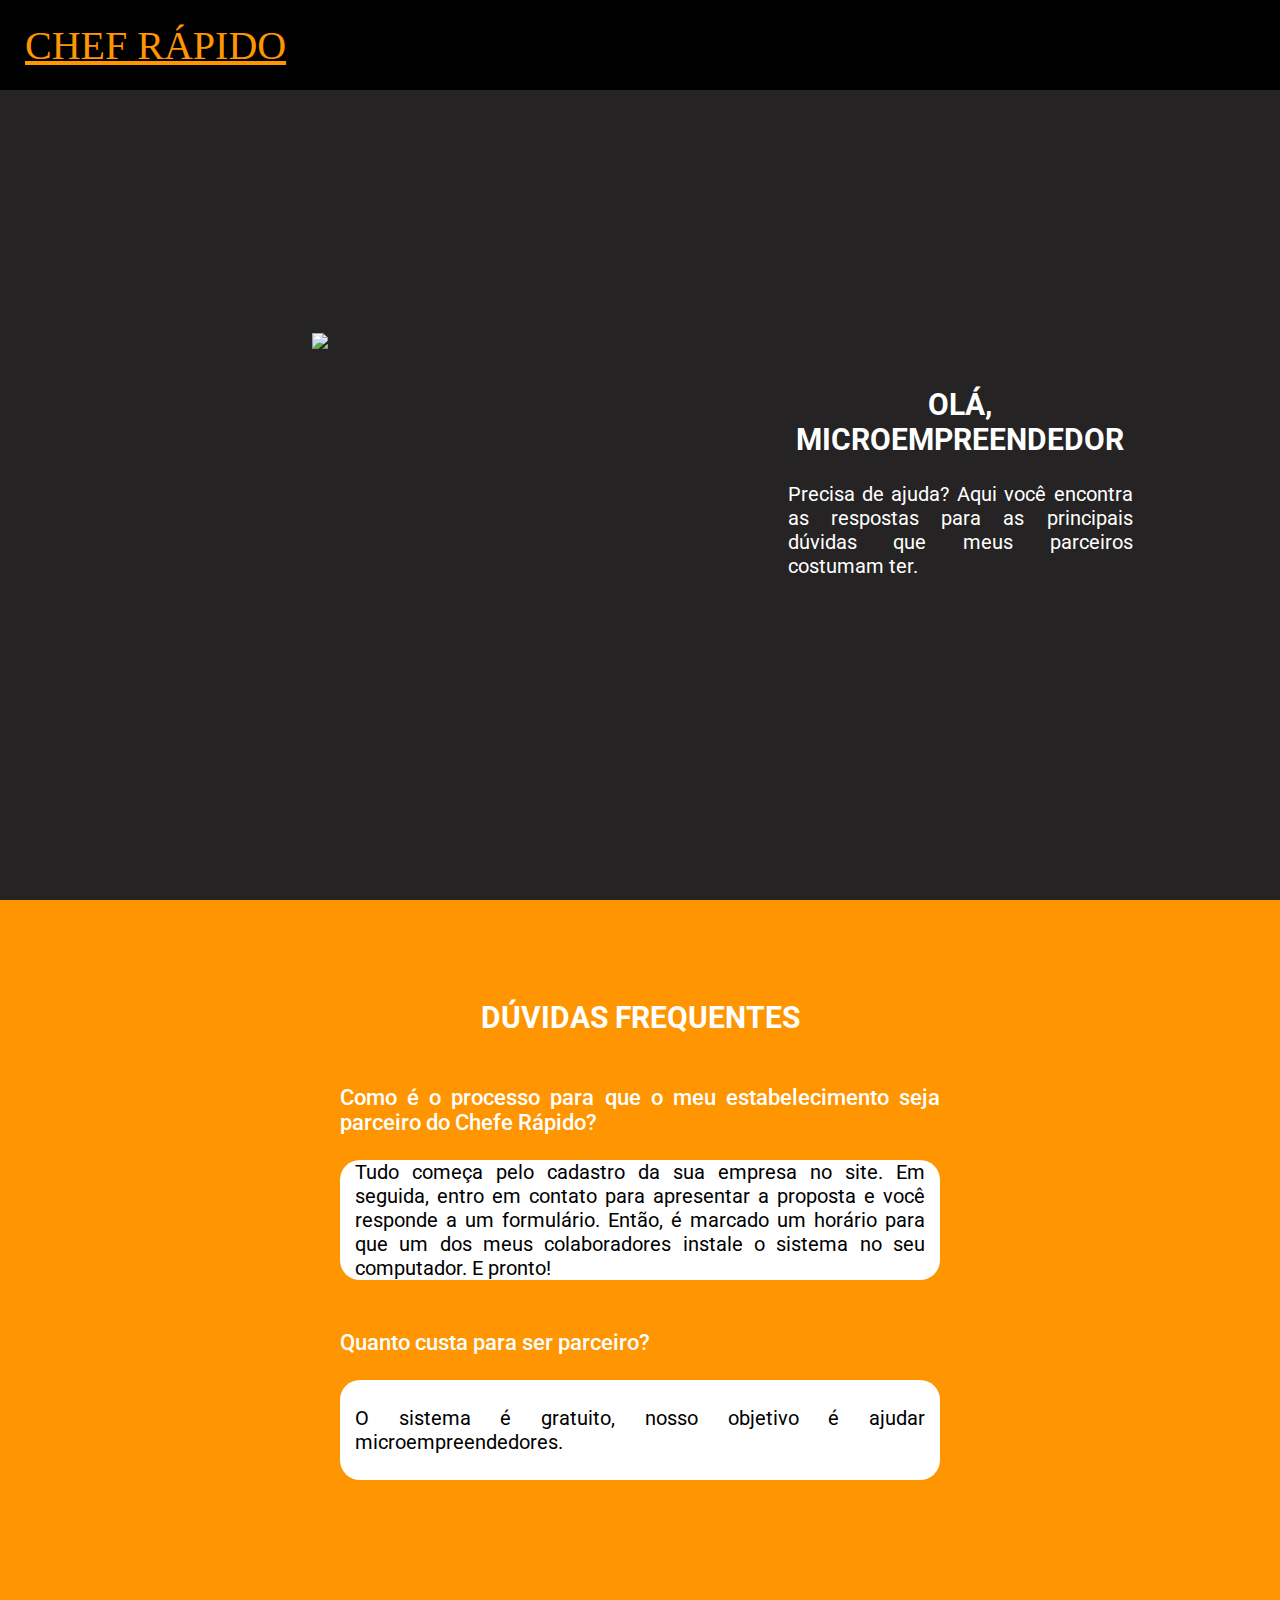
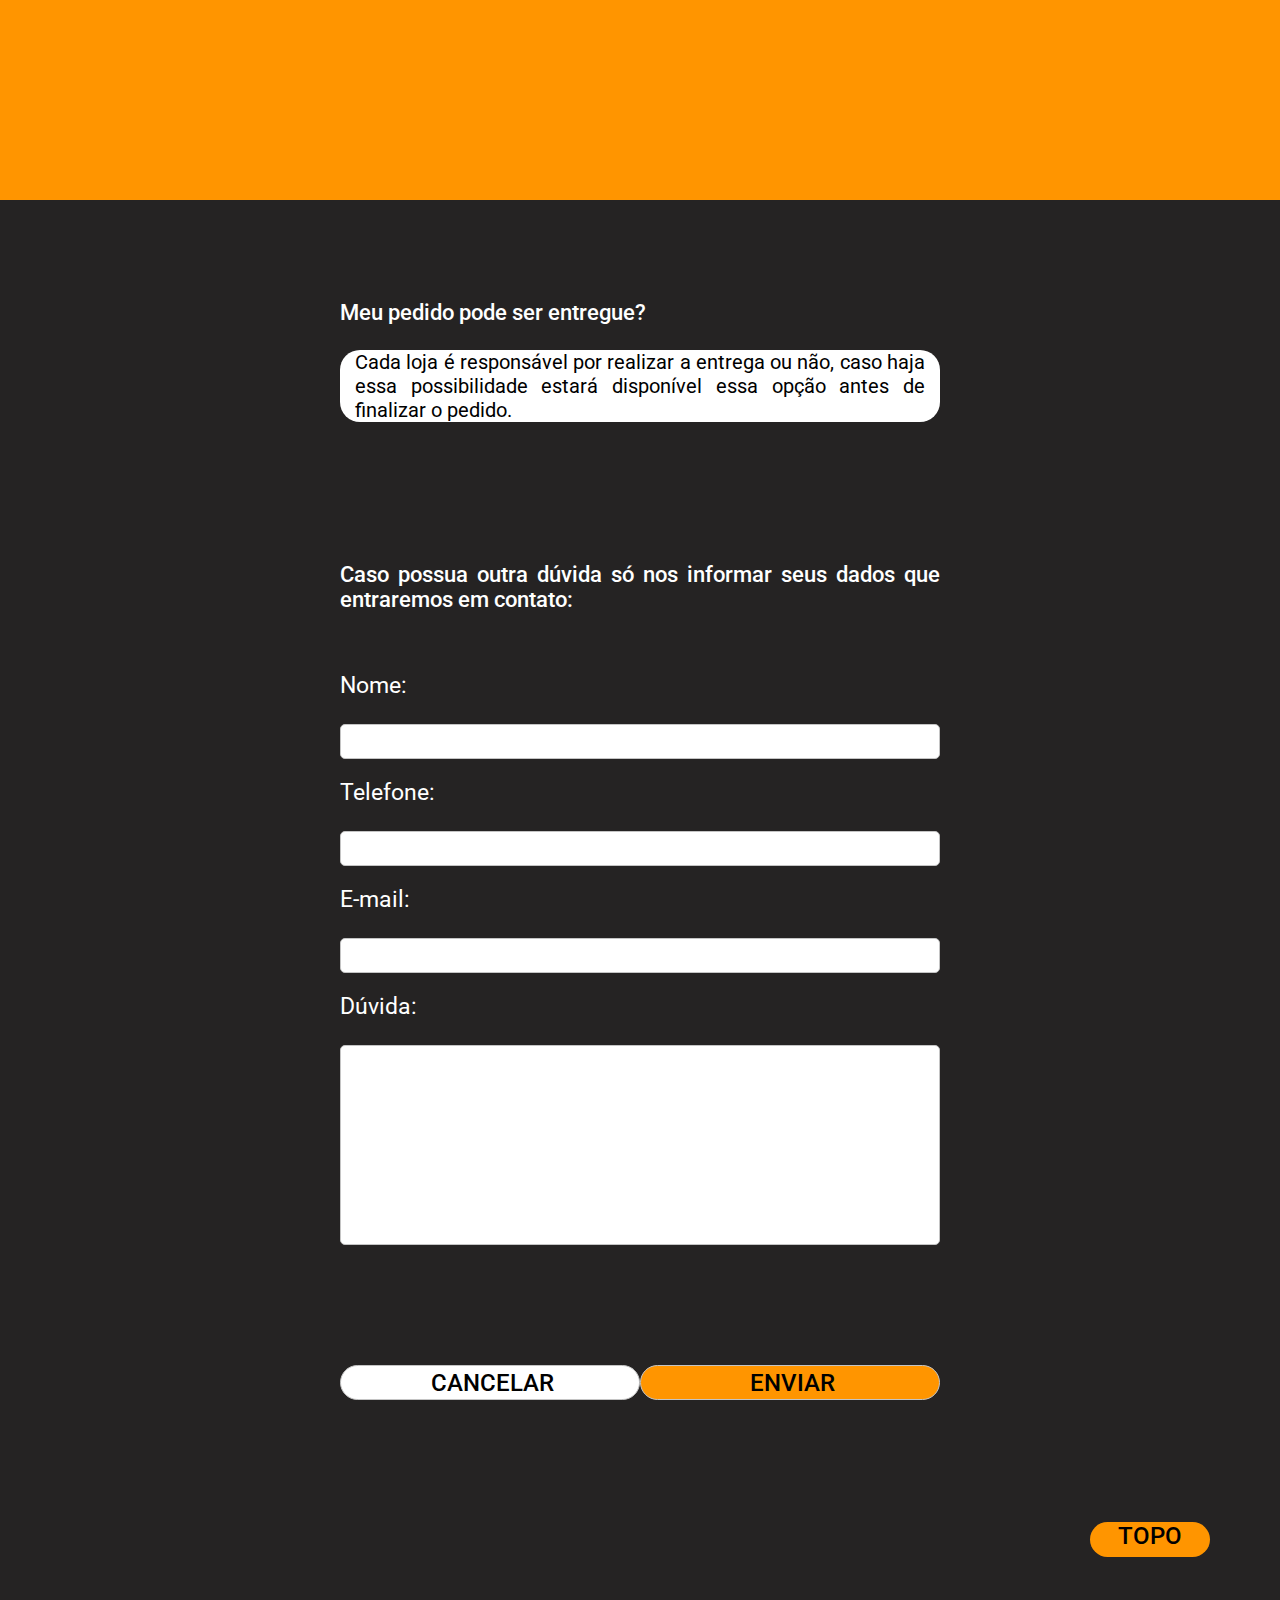
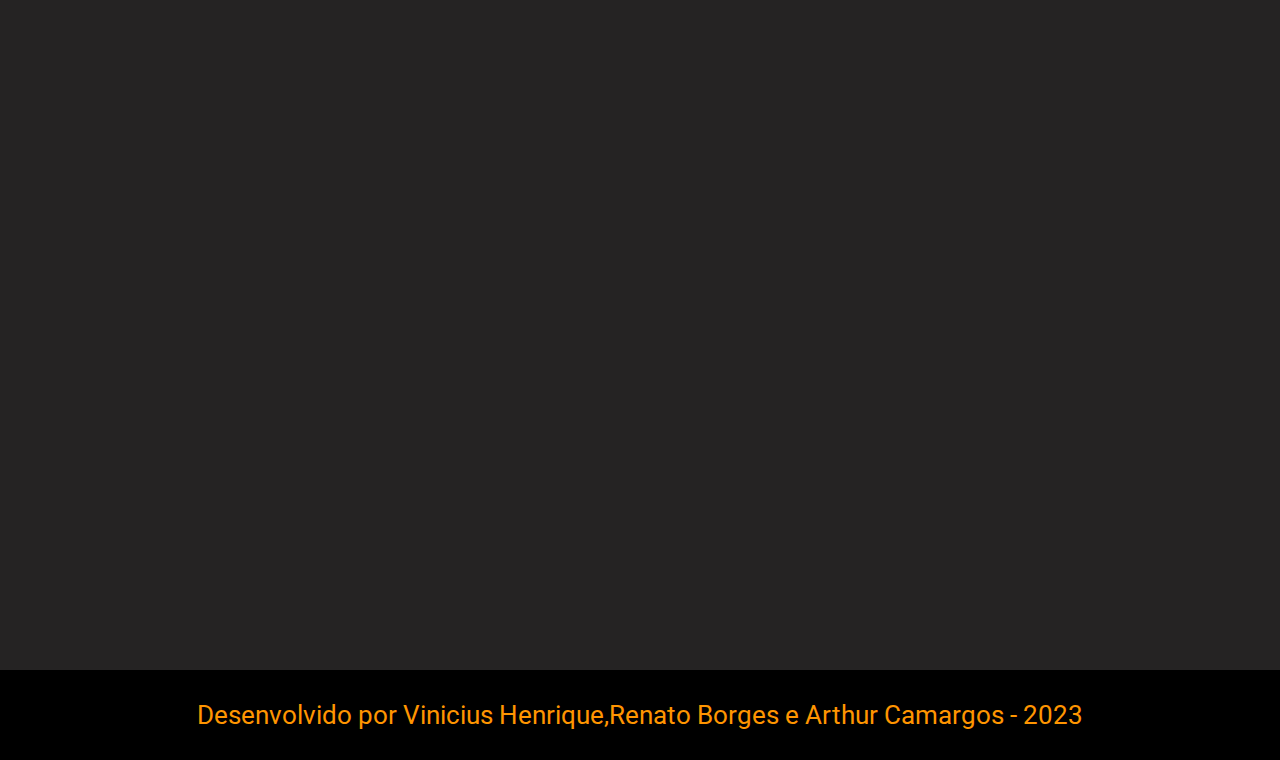
==== duvidas.html @ 5a61fcfd "versão preliminar do projeto integrador" ====
<!DOCTYPE html>
<html>
<head>
	<meta charset="utf-8">
	<meta name="viewport" content="width=device-width, initial-scale=1">
	<title>Duvidas/Contatos</title>
	<link rel="stylesheet" type="text/css" href="duvidas.css">
</head>

<body>
	<section>
<!-- o nav é todo o menu de navegação do site -->
		<nav class="container">
			<div class="elemento">
			<a id="bt-logo" href="#">CHEF RÁPIDO</a>
			</div>
		</nav>	

<!--os 2 headers são a imagem do garcom e a cliente, e outro é o texto -->
		<header id="container-img-inicial">
				<img id="img-garcom" src="img/garcom.png">
		</header>
		<header id="pt2"> 
			<div id="container-txt1">
				<h1 id="titulo-pt2">OLÁ, MICROEMPREENDEDOR</h1>
			</div>
			<div id="container-txt2">
				<p id="txt-pt2">Precisa de ajuda? Aqui você encontra as respostas para as principais dúvidas que meus parceiros costumam ter.</p>
			</div>
		</header>

		<main>
			<div class="container-duvidas">
				<h1 id="DUVIDAS-FREQUENTES">DÚVIDAS FREQUENTES</H1>
				<div id="sub-container-duvidas">
					<p class="txt-duvidas">Como é o processo para que o meu estabelecimento seja parceiro do Chefe Rápido?</p>
					<div id="container-resp-duvida1">
						<p id="txt-resp-duvida1">Tudo começa pelo cadastro da sua empresa no site. Em seguida, entro em contato para apresentar a proposta e você responde a um formulário. Então, é marcado um horário para que um dos meus colaboradores instale o sistema no seu computador. E pronto! </p>
					</div>

					<p class="txt-duvidas">Quanto custa para ser parceiro?</p>
					<div id="container-resp-duvida2">
						<p id="txt-resp-duvida2">O sistema é gratuito, nosso objetivo é ajudar microempreendedores.</p>
					</div>							

				</div>
			</div>
		</main>


		<main id="main-pt2">
			<div class="container-duvidas">
				<div id="sub-container-duvidas2">
					<p class="txt-duvidas">Meu pedido pode ser entregue?</p>
					<div id="container-resp-duvida1">
						<p id="txt-resp-duvida1">Cada loja é responsável por realizar a entrega ou não, caso haja essa possibilidade estará disponível essa opção antes de finalizar o pedido. </p>
					</div>

					<p class="txt-duvida-diferente">Caso possua outra dúvida só nos informar seus dados que entraremos em contato:</p>
				<div id="item3">
						<form name="" method="" action="">

							<label for="NOME">Nome:</label>
							<input id="NOME" type="text" name="NOME" placeholder="" /><br/>


							<label for="TELEFONE">Telefone:</label>
							<input id="TELEFONE" type="tel" name="TELEFONE" placeholder="" /><br/>

							<label for="email">E-mail:</label>
							<input id="email" type="email" name="email" placeholder="" />

							<label for="DUVIDA">Dúvida:</label>
							<input id="DUVIDA" type="email" name="email" placeholder="" />							


							<div id="container-botoes">
							<input id="bt-cancelar" type="bt-cancelar" type="submit" name="bt-cancelar" value="CANCELAR">
							<input id="bt-enviar" type="submit" name="bt-enviar" value="ENVIAR" />
							</div>


      					</form>
      			</div>


     				<div id="botao-topo">
      					<p id="txt-botao-topo">TOPO</p>
      				</div>

		</main>


		<footer>
			<p id="txt-footer">Desenvolvido por Vinicius Henrique,Renato Borges e Arthur Camargos - 2023</p>
		</footer>

	</section>


</body>
</html>
---- duvidas.css ----
@import url('https://fonts.googleapis.com/css2?family=Glass+Antiqua&family=Merriweather:wght@300;700&family=Roboto:wght@400;500&display=swap');

*{
	margin: 0;
	padding: 0;
}

body{
	background-color: pink;
	margin: 0;
	margin: auto;
}

section{
	display: grid;
	grid-template-columns: 1fr 1fr;
	grid-template-rows: 10vh 90vh 100vh 230vh 10vh ;
}

/*inicio barra de navegação */
nav{
	background-color: #000;
	grid-column: 1/3;
	display: flex;
	justify-content: space-between;
	align-items: center;

}


.container{

}


.elemento{
	margin-left: 25px;
	margin-right: 25px;
}


#bt-logo{
	font-family: Glass-antiqua;
	color: #FF9500;
	font-size: 40px;
}


/*final barra de navegação */

header{
	background-color: #252323;
	grid-column: 1/2;
}

#container-img-inicial{
	display: flex;
	justify-content: center;
	align-items: flex-end;

}


#img-garcom{
	height: 70%;

}

/* Inicio pt 2 do header */
#pt2{
	background-color: #252323;
	grid-column: 2/3;
	display: flex;
	justify-content: center;
	align-items: center;
	box-sizing: border-box;
	flex-direction: column;
}

#container-txt1{
	width: 345px;
	height: 120px;
	display: flex;
	flex-direction: row;
	justify-content: center;
	align-items: center;
	box-sizing: border-box;

}

#titulo-pt2{
	text-align: center;
	font-family: roboto;
	font-size: 30px;
	color: #FFFFFF;
	box-sizing: border-box;
}

#container-txt2{
	margin-bottom: 50px;
	width: 345px;
}

#txt-pt2{
	font-family: roboto;
	color: #FFF;
	font-weight: 400;
	text-align: justify;
	font-size: 20px;
}

/* Final pt 2 do header */

/*Inicio do primeiro main */

main{
	background-color: #FF9500;
	grid-column: 1/3;
	display: flex;
	align-items: center;
	box-sizing: border-box;
	flex-direction: column;
}


.container-duvidas{
/*	background-color: pink;	 */
	width: 700px;
	margin-top: 100px;
	display: flex;
	flex-direction: column;
	align-items: center;
	
}
#DUVIDAS-FREQUENTES{
	text-align: center;
	font-family: roboto;
	font-size: 30px;
	color: #FFFFFF;
	box-sizing: border-box;	
}

#sub-container-duvidas{
/*	background-color: green;*/
	margin-top: 50px;
	width: 600px;
	display: flex;
	flex-direction: column;
	justify-content: center;

}

.txt-duvidas{
	text-align: justify;	
	font-family: roboto;	
	font-size: 22px;
	color: #FFF;
	font-weight: 500;
}

#container-resp-duvida1{
	margin-top: 25px;
	background-color: #FFF;
	border-radius: 20px;
	margin-bottom: 50px;
}

#txt-resp-duvida1{
	font-family: roboto;
	font-size: 20px;
	text-align: justify;	
	margin-left: 15px;
	margin-right: 15px;
}

#container-resp-duvida2{
	margin-top: 25px;
	background-color: #FFF;
	border-radius: 20px;
	margin-bottom: 50px;
	height: 100px;
	display: flex;
	flex-direction: column;
	justify-content: center;

}

#txt-resp-duvida2{
	font-family: roboto;
	font-size: 20px;
	text-align: justify;	
	margin-left: 15px;
	margin-right: 15px;
}

/*Final do primeiro main */


#main-pt2{
	background-color: #252323;
	grid-column: 1/3;
	display: flex;
	align-items: center;
	box-sizing: border-box;
	flex-direction: column;
}

#sub-container-duvidas2{
	width: 600px;
	display: flex;
	flex-direction: column;
	justify-content: center;	
}


.txt-duvida-diferente{
	margin-top: 90px;
	margin-bottom:50px;
	text-align: justify;	
	font-family: roboto;	
	font-size: 22px;
	color: #FFF;
	font-weight: 500;

}


#cadastre-se{
	background-color:#252323;
	grid-column: 1/3;
}

.container-4{
	padding: 15px;
	width: 200%;
	height: 1750%;
	display: flex;
	flex-direction: column;
	align-items: center;
	gap: 15px;
	box-sizing: border-box;
}

#item1{
	margin-top: 150px;
	color: white;
	width: 60%;
	height: 50px;
}

#item2{
	color: white;
	max-width:50%;
	height: 130px;
}


#item3{
	margin-top: 10px;
	color: white;
	width: 60%;
	height: 400px;
}

H1{
	text-align: center;
	font-family: merriweather;
	font-size: 50px;
}



form{
	width: 400px;
	margin: 0 auto;
}

label{
	font-size: 23PX;
	font-family: roboto;
}




input{
	width: 150%;
	height: 35px;
	margin-bottom: 20px;
	margin-top: 25px;
	padding-left: 5px;
	border: 1px solid #C4C4C4;
	border-radius: 5px 5px 5px 5px;
	font-family: Inter, sans-serif ;
	font-size: 0.8rem;	
	box-sizing: border-box;
	font-family: roboto;
	font-size: 20px;
}

#aviso-form{
	font-size: 1.0em;
	color: #FF9500; 
}


#container-botoes{
	width: 600px;	
	height: 40px;
	display: flex;
	justify-content: space-between;

}

#bt-cancelar{
	background-color: #FFF;
	margin-top: 100px;
	width: 60%;
	font-family: roboto;
	font-size: 1.5em;
	font-weight: 500;
	border-radius: 35PX;
	text-align: center;
}



#bt-enviar{
	background-color: #FF9500;
	margin-top: 100px;
	width: 60%;
	font-family: roboto;
	font-size: 1.5em;
	font-weight: 500;
	border-radius: 35PX;
	text-align: center;
} 


#DUVIDA{
	height: 200PX;
}


#botao-topo{
	width: 20%;	
	height: 35px;
	background-color: #FF9500;
	color: #000;
	position: relative;
	top: 450px;
	left: 750px;
	text-align: center;
	float: right;
	border-radius: 35PX;
	font-family: roboto;


}


#txt-botao-topo{
	display: flex;
	justify-content: center;
	align-items: center;
	font-family: roboto;
	font-weight: 500;
	font-size: 1.5em;	

}




/*INICIO PROPRIEDADES DO FOOTER */
footer{
	background-color: #000;
	grid-column: 1/3;
	display: flex;
	justify-content: center;
	align-items: center;
}

#txt-footer{
	font-family: roboto;
	font-weight: 400;
	font-size: 1.6em;
	color:#FF9500;
}

/*FINAL PROPRIEDADES DO FOOTER */
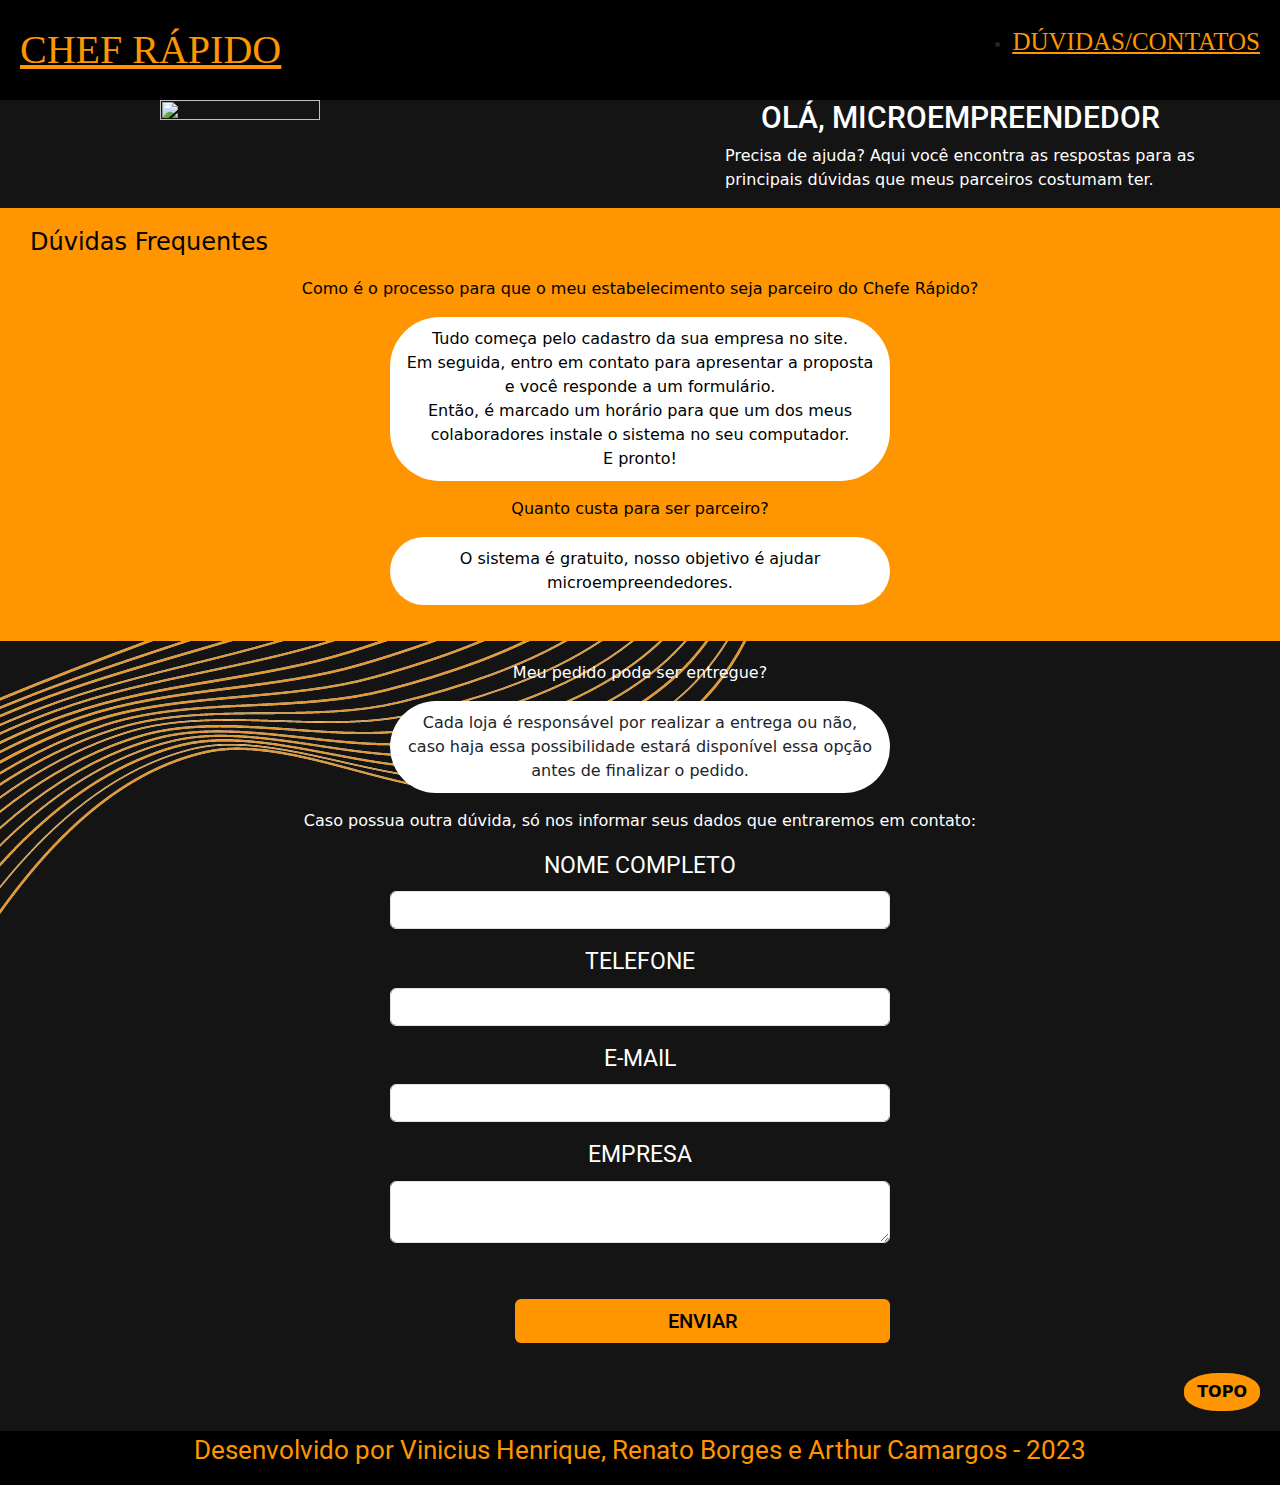
==== commit 295b8cf0: "versao 12" ====
--- a/duvidas.html
+++ b/duvidas.html
@@ -4,105 +4,100 @@
 	<meta charset="utf-8">
 	<meta name="viewport" content="width=device-width, initial-scale=1">
 	<title>Duvidas/Contatos</title>
-	<link rel="stylesheet" type="text/css" href="duvidas.css">
+	<link rel="stylesheet" type="text/css"
+	href="https://cdn.jsdelivr.net/npm/bootstrap@5.3.0/dist/css/bootstrap.min.css">
+	<link rel="stylesheet" type="text/css" href="css/duvidas.css">
+	<link rel="stylesheet" type="text/css" href="css/button_scrolltotop.css">
+	<link rel="stylesheet" href="https://cdnjs.cloudflare.com/ajax/libs/font-awesome/4.7.0/css/font-awesome.min.css">
 </head>
 
 <body>
-	<section>
-<!-- o nav é todo o menu de navegação do site -->
-		<nav class="container">
-			<div class="elemento">
-			<a id="bt-logo" href="#">CHEF RÁPIDO</a>
-			</div>
-		</nav>	
-
-<!--os 2 headers são a imagem do garcom e a cliente, e outro é o texto -->
-		<header id="container-img-inicial">
-				<img id="img-garcom" src="img/garcom.png">
-		</header>
-		<header id="pt2"> 
-			<div id="container-txt1">
-				<h1 id="titulo-pt2">OLÁ, MICROEMPREENDEDOR</h1>
-			</div>
-			<div id="container-txt2">
-				<p id="txt-pt2">Precisa de ajuda? Aqui você encontra as respostas para as principais dúvidas que meus parceiros costumam ter.</p>
-			</div>
-		</header>
-
-		<main>
-			<div class="container-duvidas">
-				<h1 id="DUVIDAS-FREQUENTES">DÚVIDAS FREQUENTES</H1>
-				<div id="sub-container-duvidas">
-					<p class="txt-duvidas">Como é o processo para que o meu estabelecimento seja parceiro do Chefe Rápido?</p>
-					<div id="container-resp-duvida1">
-						<p id="txt-resp-duvida1">Tudo começa pelo cadastro da sua empresa no site. Em seguida, entro em contato para apresentar a proposta e você responde a um formulário. Então, é marcado um horário para que um dos meus colaboradores instale o sistema no seu computador. E pronto! </p>
-					</div>
-
-					<p class="txt-duvidas">Quanto custa para ser parceiro?</p>
-					<div id="container-resp-duvida2">
-						<p id="txt-resp-duvida2">O sistema é gratuito, nosso objetivo é ajudar microempreendedores.</p>
-					</div>							
-
+	<nav class="navbar navbar-expand-lg navbar-black bg-black" >
+		<a class="bt-logo" href="index.html"><u>CHEF RÁPIDO</u></a>
+		<button class="navbar-toggler" type="button" data-bs-toggle="collapse" data-bs-target="#navbarNav" aria-controls="navbarNav" aria-expanded="false" aria-label="Toggle navigation">
+			<span class="navbar-toggler-icon"></span>
+		</button>
+		<div class="collapse navbar-collapse" id="navbarNav">
+			<ul class="ms-auto">
+				<li class="nav-item">
+					<a class="bt-duvidas" href="duvidas.html" style="font-family: Glass-antiqua;"><u>DÚVIDAS/CONTATOS</u></a>
+				</li>
+			</ul>
+		</div>
+	</nav>	
+	<main>
+		<div class="microempreendedor">
+			<div class="column">
+				<div class="col1">
+					<img id="img-garcom" src="img/garcom.png" style="width: 50%;">
 				</div>
 			</div>
-		</main>
-
-
-		<main id="main-pt2">
-			<div class="container-duvidas">
-				<div id="sub-container-duvidas2">
-					<p class="txt-duvidas">Meu pedido pode ser entregue?</p>
-					<div id="container-resp-duvida1">
-						<p id="txt-resp-duvida1">Cada loja é responsável por realizar a entrega ou não, caso haja essa possibilidade estará disponível essa opção antes de finalizar o pedido. </p>
+			<div class="column">
+				<div class="col2">
+					<div>
+						<h1 id="titulo-pt2">OLÁ, MICROEMPREENDEDOR</h1>
+						<p class="text-white">Precisa de ajuda? Aqui você encontra as respostas para as <br>principais dúvidas que meus parceiros costumam ter.</p>
 					</div>
-
-					<p class="txt-duvida-diferente">Caso possua outra dúvida só nos informar seus dados que entraremos em contato:</p>
-				<div id="item3">
-						<form name="" method="" action="">
-
-							<label for="NOME">Nome:</label>
-							<input id="NOME" type="text" name="NOME" placeholder="" /><br/>
-
-
-							<label for="TELEFONE">Telefone:</label>
-							<input id="TELEFONE" type="tel" name="TELEFONE" placeholder="" /><br/>
-
-							<label for="email">E-mail:</label>
-							<input id="email" type="email" name="email" placeholder="" />
-
-							<label for="DUVIDA">Dúvida:</label>
-							<input id="DUVIDA" type="email" name="email" placeholder="" />							
-
-
-							<div id="container-botoes">
-							<input id="bt-cancelar" type="bt-cancelar" type="submit" name="bt-cancelar" value="CANCELAR">
-							<input id="bt-enviar" type="submit" name="bt-enviar" value="ENVIAR" />
-							</div>
-
-
-      					</form>
-      			</div>
-
-
-     				<div id="botao-topo">
-      					<p id="txt-botao-topo">TOPO</p>
-      				</div>
-
-		</main>
-
-
-		<footer>
-			<p id="txt-footer">Desenvolvido por Vinicius Henrique,Renato Borges e Arthur Camargos - 2023</p>
+				</div>
+			</div>
+		</div>		
+		<div class="duvidas">
+			<h2>Dúvidas Frequentes</h2>
+			<div>
+				<div>
+					<p>Como é o processo para que o meu estabelecimento seja parceiro do Chefe Rápido?</p>
+					<p class="texto2">Tudo começa pelo cadastro da sua empresa no site. <br>Em seguida, entro em contato para apresentar a proposta e você responde a um formulário. <br>Então, é marcado um horário para que um dos meus colaboradores instale o sistema no seu computador. <br>E pronto!</p>
+				</div>
+				<div>
+					<p>Quanto custa para ser parceiro?</p>
+					<p class="texto2">O sistema é gratuito, nosso objetivo é ajudar microempreendedores.</p>
+				</div>
+			</div>
+		</div>
+		<div class="duvidas2">
+			<div>
+				<p><font color="white">Meu pedido pode ser entregue?</font></p>
+				<p class="texto2">Cada loja é responsável por realizar a entrega ou não, <br>caso haja essa possibilidade estará disponível essa opção antes de finalizar o pedido.</p>
+			</div>
+			<div class="text-white">
+				<div>
+					<div>
+						<p>Caso possua outra dúvida, só nos informar seus dados que entraremos em contato:</p>
+					</div>
+				</div>
+				<div>
+					<div class="d-flex align-items-center justify-content-center formcad">
+						<form name="" method="" action="Entrar-Em-Contato.html">
+								<div class="mb-3">
+									<label for="nome" class="form-label">NOME COMPLETO</label>
+									<input id="nome" type="text" name="nome" class="form-control" placeholder="">
+								</div>
+								<div class="mb-3">
+									<label for="TELEFONE" class="form-label">TELEFONE</label>
+									<input id="TELEFONE" type="tel" name="TELEFONE" class="form-control" placeholder="" pattern="^\(?\d{2}\)\d{5}[-\s]\d{4}.*?$">
+								</div>
+								<div class="mb-3">
+									<label for="email" class="form-label">E-MAIL</label>
+									<input id="email" type="email" name="email" class="form-control" placeholder="">
+								</div>
+								<div class="mb-3">
+									<label for="EMPRESA" class="form-label">EMPRESA</label>
+									<textarea id="EMPRESA" name="EMPRESA" class="form-control" placeholder=""></textarea>
+								</div>
+								<button type="submit" style="background-color: #FF9500; margin-top: 40px; margin-left: 50px; font-family: roboto; font-weight: 500; font-size: 20PX; margin-left: 125px; " class="btn btn-default text-black w-75">ENVIAR</button>
+							</form>
+							
+					</div>
+					<div class="d-flex justify-content-end">
+						<a href="#" style="text-decoration: none;"><button class="btn btn-topo" href="#"><b>TOPO</b></button></a>
+					</div>
+				</div>
+		</div>
+		</div>
+		<footer id="footer">
+			<p> Desenvolvido por Vinicius Henrique, Renato Borges e Arthur Camargos - 2023</p>
 		</footer>
-
-	</section>
-
-
+	</main>
 </body>
-</html>
-
-
-
-
-
-
+<script src="https://cdn.jsdelivr.net/npm/bootstrap@5.3.0/dist/js/bootstrap.bundle.min.js"></script>
+</html>--- a/css/duvidas.css
+++ b/css/duvidas.css
@@ -0,0 +1,226 @@
+@import url('https://fonts.googleapis.com/css2?family=Glass+Antiqua&family=Merriweather:wght@300;700&family=Roboto:wght@400;500&display=swap');
+
+*{
+	margin: 0;
+	padding: 0;
+}
+
+body{
+	background-color: black;
+	margin: 0;
+}
+
+section{
+	display: grid;
+	grid-template-columns: 1fr 1fr;
+	grid-template-rows: 10vh 90vh 100vh 170vh 10vh ;
+}
+
+/*inicio barra de navegação */
+nav{
+	padding: 20px !important;
+  }
+
+.bt-duvidas{
+	font-size: roboto;
+	font-size: 25px;
+	color: #FF9500;
+  }
+
+.bt-logo{
+	font-family: Glass-antiqua;
+	color: #FF9500;
+	font-size: 40px;
+  }
+
+  .microempreendedor{
+	background-color: #141414;
+}
+
+
+.elemento{
+	margin-left: 25px;
+	margin-right: 25px;
+}
+
+
+#bt-logo{
+	font-family: Glass-antiqua;
+	color: #FF9500;
+	font-size: 40px;
+}
+
+#bt-duvidas{
+	font-size: roboto;
+	font-size: 25px;
+	color: #FF9500;
+}
+
+/*final barra de navegação */
+
+header{
+	background-color: grey;
+	grid-column: 1/2;
+	margin-top: 50px;
+}
+
+#container-img-inicial{
+	display: flex;
+	justify-content: center;
+	align-items: flex-end;
+	margin-top: 50px;
+}
+
+
+#img-garcom{
+	height: 70%;
+
+}
+
+#pt2{
+	background-color: #141414;
+	grid-column: 2/3;
+	display: flex;
+	justify-content: center;
+	align-items: center;
+		box-sizing: border-box;
+}
+
+#container-txt1{
+	width: 300px;
+	height: 100px;
+	display: flex;
+	flex-direction: row;
+	justify-content: center;
+	align-items: center;
+	margin-bottom: 160px;
+		box-sizing: border-box;
+
+}
+
+#titulo-pt2{
+	text-align: center;
+	font-family: roboto;
+	font-size: 30px;
+	color: #FFFFFF;
+		box-sizing: border-box;
+}
+
+.duvidas{
+	background-color: #FF9500;
+	padding: 20px;
+	text-align: center;
+}
+
+.duvidas2{
+	background-color: #141414;
+	padding: 20px;
+	text-align: center;
+	background-image: url("../img/traco3.png");
+}
+
+#nome{
+	width: 500px;
+}
+
+label{
+	font-size: 23PX;
+	font-family: roboto;
+}
+
+input{
+	font-family: roboto;
+}
+
+
+.duvidas h2 {
+	color: #000;
+	font-size: 24px;
+	margin-bottom: 20px;
+	margin-left: 10px;
+	text-align: left;
+}
+
+.duvidas .col-md-6 {
+	margin-bottom: 20px;
+}
+
+.duvidas .card-rest {
+	width: 100%;
+	max-width: 300px;
+	margin: 0 auto;
+}
+
+.duvidas p {
+	color: #000;
+	font-size: 16px;
+}
+
+footer{
+	background-color: #000;
+	grid-column: 1/3;
+	display: flex;
+	justify-content: center;
+	align-items: center;
+}
+
+#footer{
+	font-family: roboto;
+	font-weight: 400;
+	font-size: 1.6em;
+	color:#FF9500;
+
+}
+
+.texto2 {
+	background-color: white;
+	border-radius: 50px;
+	padding: 10px;
+	display: inline-block;
+	max-width: 500px;
+}
+
+.microempreendedor {
+	display: flex;
+  }
+  
+  .column {
+	flex: 1;
+	min-width: 0;
+  }
+  
+  .col1 {
+	display: flex;
+	justify-content: center;
+	align-items: center;
+  }
+  
+  .col2 {
+	display: flex;
+	justify-content: center;
+	align-items: center;
+	height: 100%;
+
+}
+  
+  @media screen and (max-width: 768px) {
+	.column {
+	  flex-basis: 100%;
+	  padding: 10px;
+	}
+  }
+  
+.btn-topo {
+	background-color: #FF9500;
+	color: #000;
+    z-index: 9999;
+	border-radius:45%;
+	margin-top: 30px;
+}
+
+	.btn-topo:hover {
+		color: white !important;
+	}
+
+
+
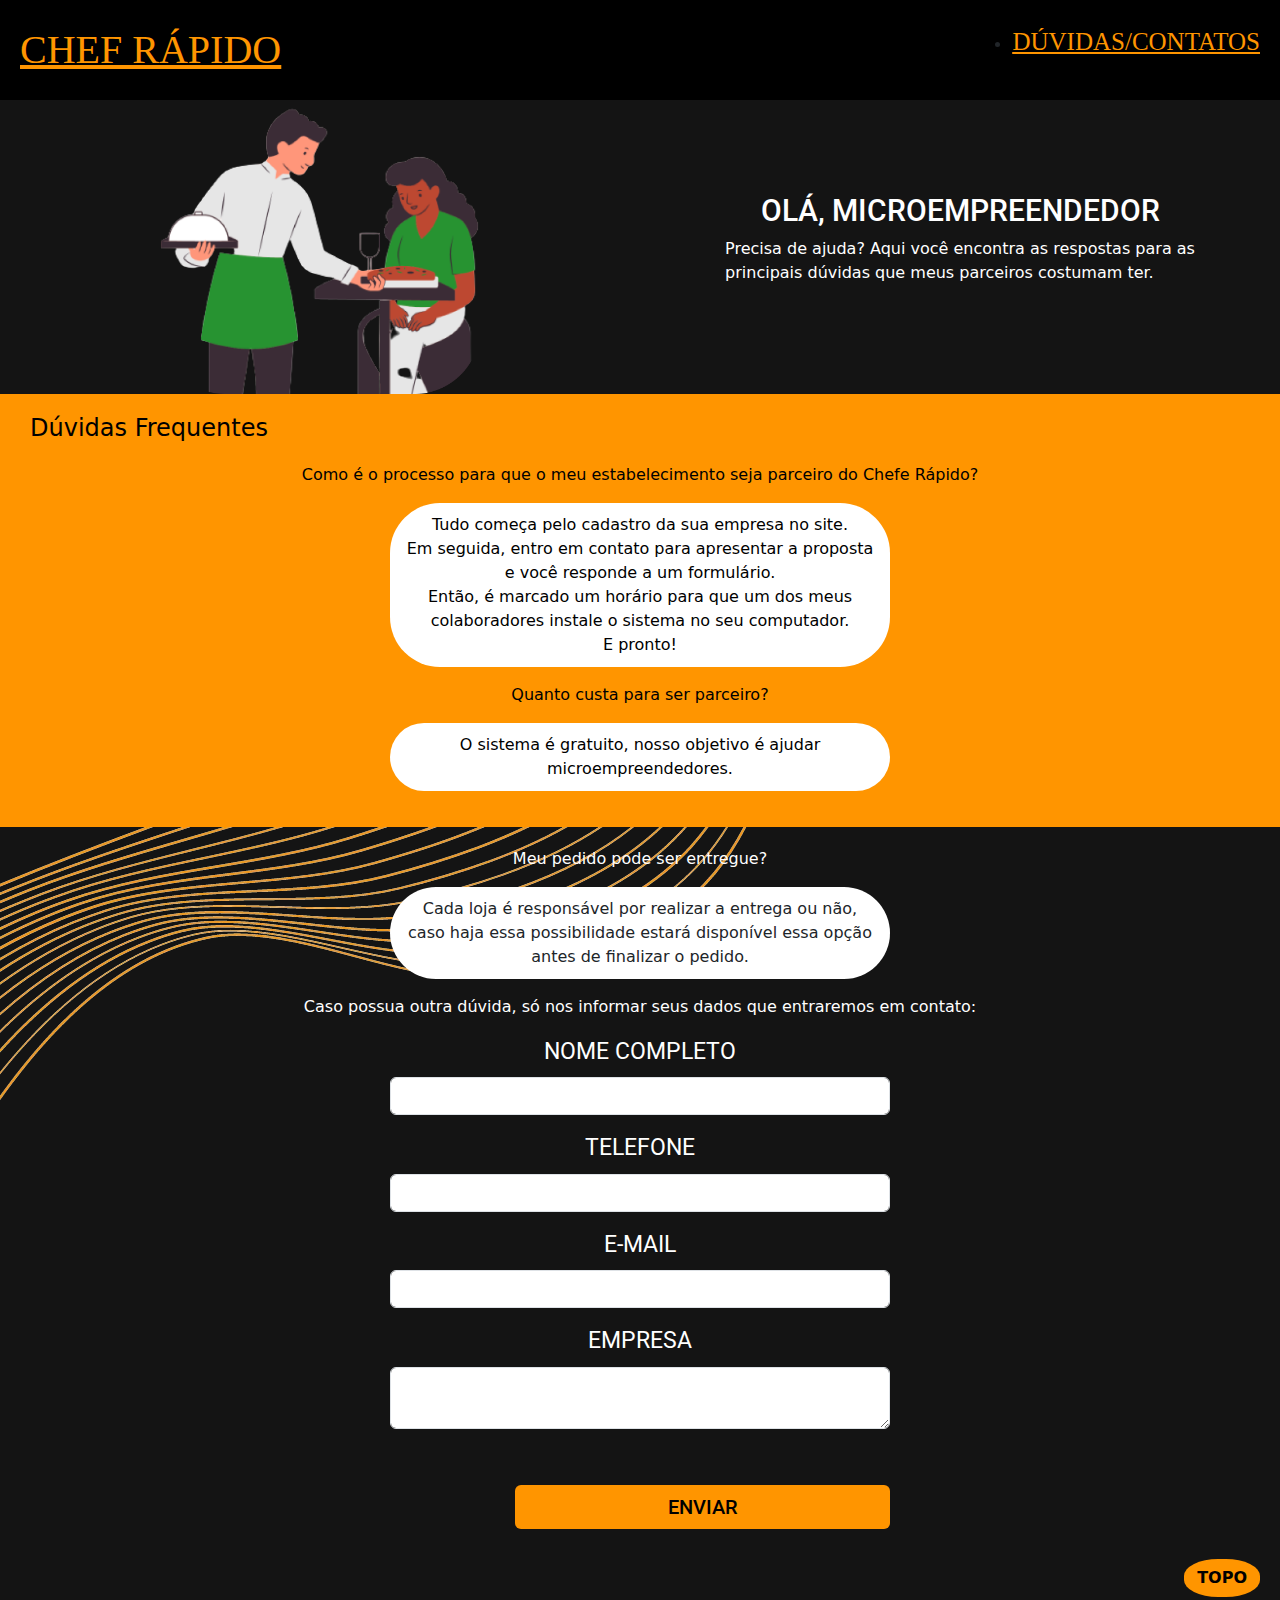
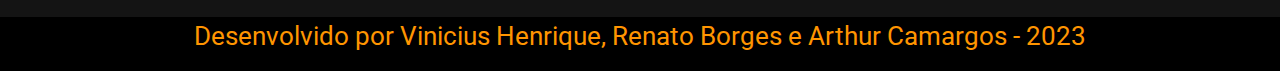
==== commit 2313a228: "Update duvidas.html" ====
--- a/duvidas.html
+++ b/duvidas.html
@@ -29,7 +29,7 @@
 		<div class="microempreendedor">
 			<div class="column">
 				<div class="col1">
-					<img id="img-garcom" src="img/garcom.png" style="width: 50%;">
+					<img id="img-garcom" src="img/Garcom.png" style="width: 50%;">
 				</div>
 			</div>
 			<div class="column">
@@ -100,4 +100,4 @@
 	</main>
 </body>
 <script src="https://cdn.jsdelivr.net/npm/bootstrap@5.3.0/dist/js/bootstrap.bundle.min.js"></script>
-</html>+</html>
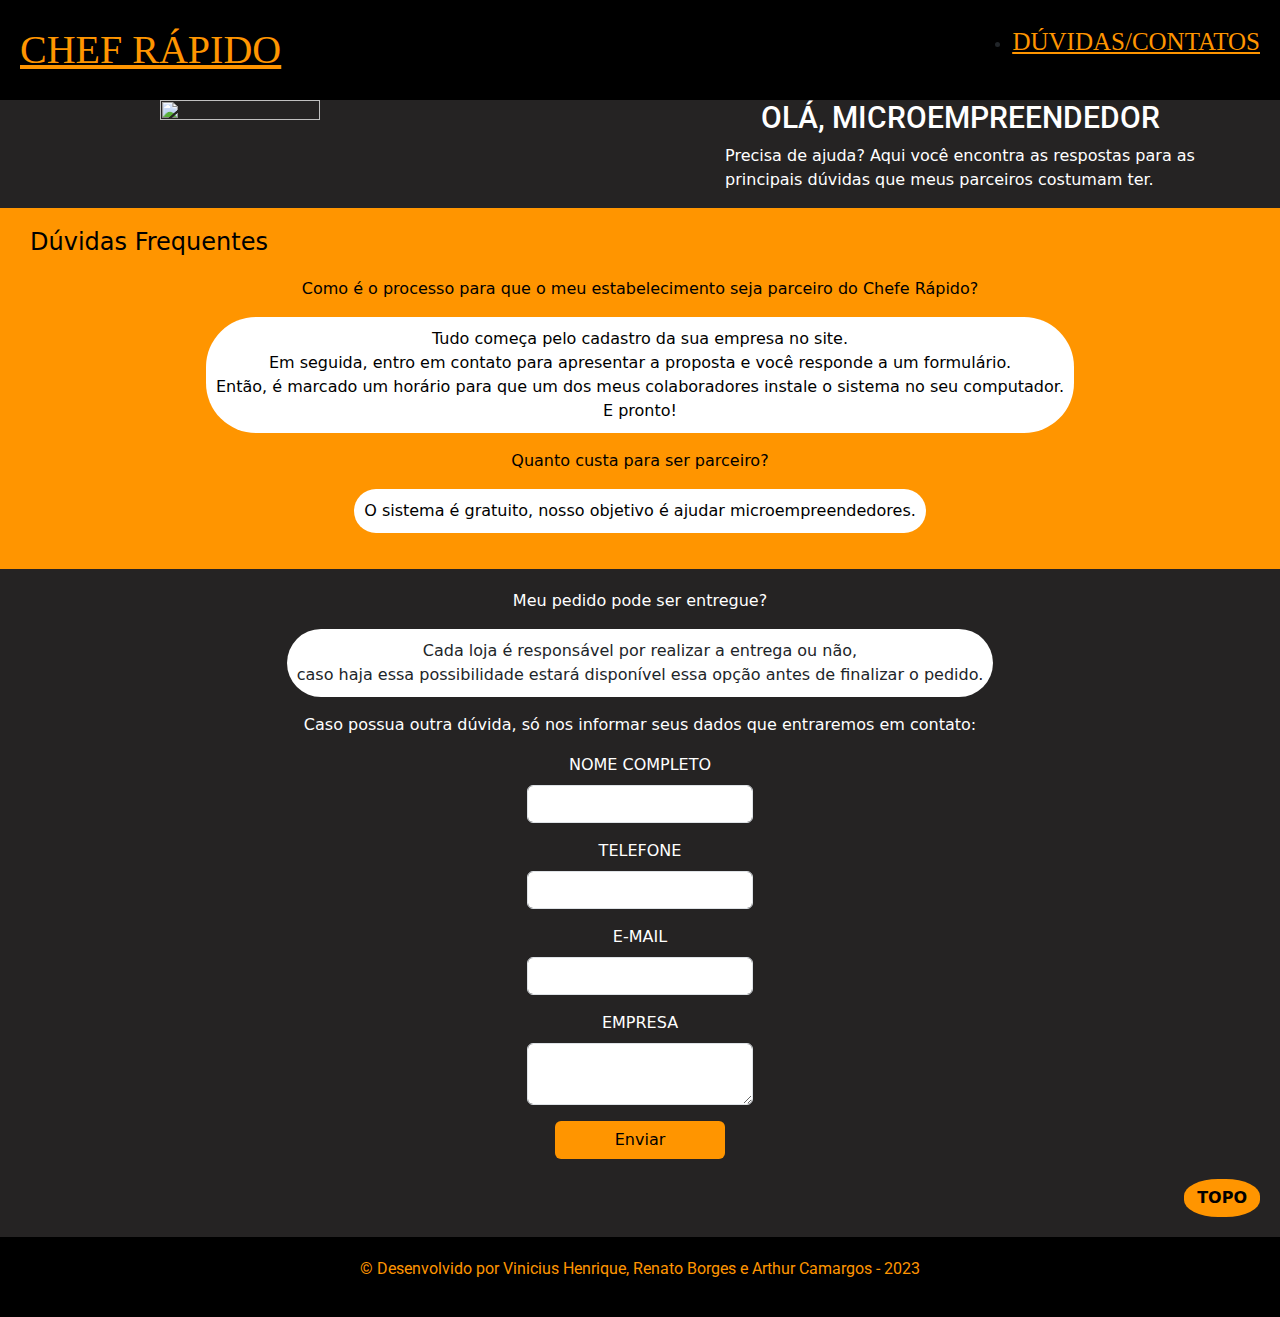
==== commit b2da2acb: "versão 13 pós-correções do professor segato" ====
--- a/duvidas.html
+++ b/duvidas.html
@@ -12,10 +12,12 @@
 </head>
 
 <body>
-	<nav class="navbar navbar-expand-lg navbar-black bg-black" >
+	<nav class="navbar navbar-expand-lg navbar-black bg-black">
 		<a class="bt-logo" href="index.html"><u>CHEF RÁPIDO</u></a>
 		<button class="navbar-toggler" type="button" data-bs-toggle="collapse" data-bs-target="#navbarNav" aria-controls="navbarNav" aria-expanded="false" aria-label="Toggle navigation">
-			<span class="navbar-toggler-icon"></span>
+			<span class="navbar-toggler-icon">
+				<img src="img/11475122.png" alt="" style="height: 30px;">
+			</span>
 		</button>
 		<div class="collapse navbar-collapse" id="navbarNav">
 			<ul class="ms-auto">
@@ -29,7 +31,7 @@
 		<div class="microempreendedor">
 			<div class="column">
 				<div class="col1">
-					<img id="img-garcom" src="img/Garcom.png" style="width: 50%;">
+					<img id="img-garcom" src="img/garcom.png" style="width: 50%;">
 				</div>
 			</div>
 			<div class="column">
@@ -84,9 +86,9 @@
 									<label for="EMPRESA" class="form-label">EMPRESA</label>
 									<textarea id="EMPRESA" name="EMPRESA" class="form-control" placeholder=""></textarea>
 								</div>
-								<button type="submit" style="background-color: #FF9500; margin-top: 40px; margin-left: 50px; font-family: roboto; font-weight: 500; font-size: 20PX; margin-left: 125px; " class="btn btn-default text-black w-75">ENVIAR</button>
+								<button type="submit" style="background-color: #FF9500;" class="btn btn-default text-black w-75">Enviar</button>
 							</form>
-							
+						
 					</div>
 					<div class="d-flex justify-content-end">
 						<a href="#" style="text-decoration: none;"><button class="btn btn-topo" href="#"><b>TOPO</b></button></a>
@@ -95,9 +97,9 @@
 		</div>
 		</div>
 		<footer id="footer">
-			<p> Desenvolvido por Vinicius Henrique, Renato Borges e Arthur Camargos - 2023</p>
+			<p>&copy; Desenvolvido por Vinicius Henrique, Renato Borges e Arthur Camargos - 2023</p>
 		</footer>
 	</main>
 </body>
 <script src="https://cdn.jsdelivr.net/npm/bootstrap@5.3.0/dist/js/bootstrap.bundle.min.js"></script>
-</html>
+</html>--- a/css/duvidas.css
+++ b/css/duvidas.css
@@ -6,7 +6,7 @@
 }
 
 body{
-	background-color: black;
+	background-color: #252323;
 	margin: 0;
 }
 
@@ -34,7 +34,8 @@
   }
 
   .microempreendedor{
-	background-color: #141414;
+	background-color: #252323;
+
 }
 
 
@@ -61,14 +62,13 @@
 header{
 	background-color: grey;
 	grid-column: 1/2;
-	margin-top: 50px;
 }
 
 #container-img-inicial{
 	display: flex;
 	justify-content: center;
 	align-items: flex-end;
-	margin-top: 50px;
+
 }
 
 
@@ -78,7 +78,7 @@
 }
 
 #pt2{
-	background-color: #141414;
+	background-color: #252323;
 	grid-column: 2/3;
 	display: flex;
 	justify-content: center;
@@ -113,25 +113,11 @@
 }
 
 .duvidas2{
-	background-color: #141414;
+	background-color: #000;
 	padding: 20px;
 	text-align: center;
-	background-image: url("../img/traco3.png");
-}
-
-#nome{
-	width: 500px;
-}
-
-label{
-	font-size: 23PX;
-	font-family: roboto;
-}
-
-input{
-	font-family: roboto;
-}
-
+	background-color: #252323;
+}
 
 .duvidas h2 {
 	color: #000;
@@ -165,10 +151,11 @@
 }
 
 #footer{
+	color:#FF9500;
+	text-align: center;
 	font-family: roboto;
-	font-weight: 400;
-	font-size: 1.6em;
-	color:#FF9500;
+	padding: 20px 0;
+	text-align: center;
 
 }
 
@@ -177,11 +164,11 @@
 	border-radius: 50px;
 	padding: 10px;
 	display: inline-block;
-	max-width: 500px;
 }
 
 .microempreendedor {
 	display: flex;
+	flex-wrap: wrap;
   }
   
   .column {
@@ -200,6 +187,7 @@
 	justify-content: center;
 	align-items: center;
 	height: 100%;
+	background-color: #252323;
 
 }
   
@@ -210,17 +198,15 @@
 	}
   }
   
-.btn-topo {
-	background-color: #FF9500;
-	color: #000;
-    z-index: 9999;
-	border-radius:45%;
-	margin-top: 30px;
-}
+	.btn-topo {
+		margin-top: 20px;
+		background-color: #FF9500;
+		color: #000;
+		z-index: 9999;
+		border-radius:45%;
+
+	}
 
 	.btn-topo:hover {
 		color: white !important;
-	}
-
-
-
+	}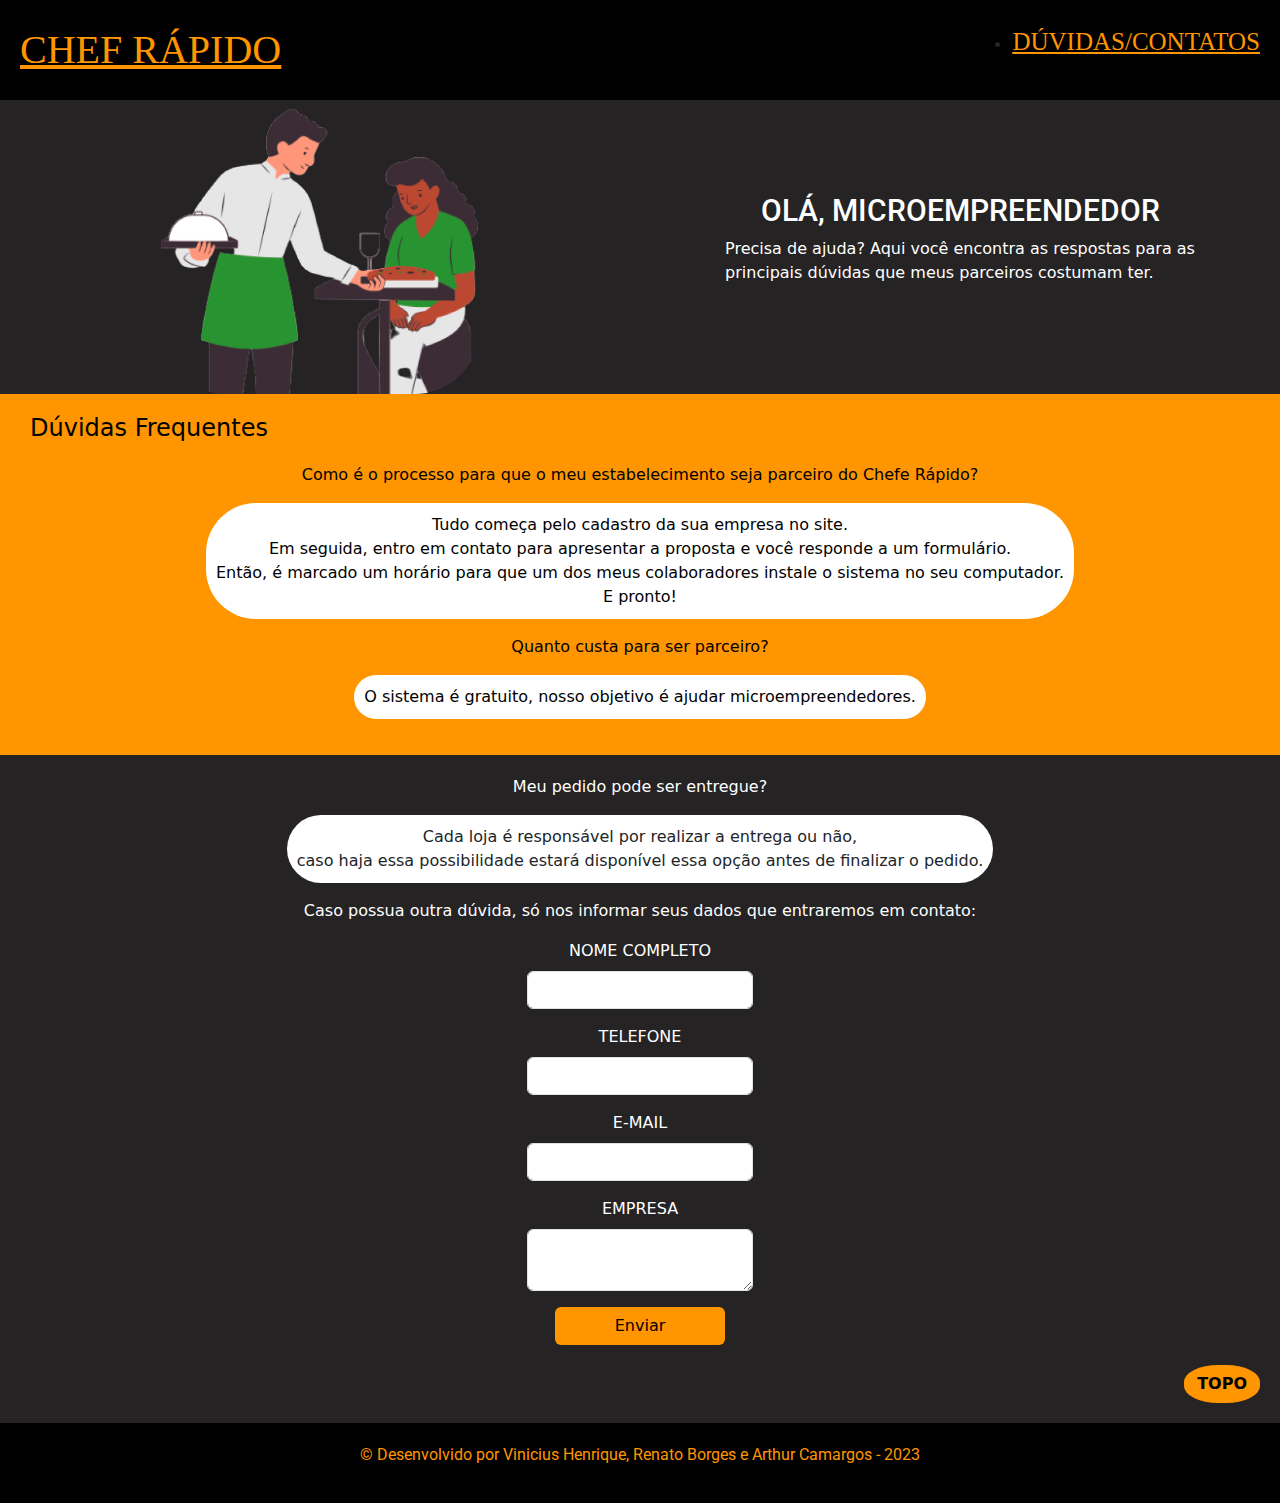
==== commit 82876e3b: "Update duvidas.html" ====
--- a/duvidas.html
+++ b/duvidas.html
@@ -31,7 +31,7 @@
 		<div class="microempreendedor">
 			<div class="column">
 				<div class="col1">
-					<img id="img-garcom" src="img/garcom.png" style="width: 50%;">
+					<img id="img-garcom" src="img/Garcom.png" style="width: 50%;">
 				</div>
 			</div>
 			<div class="column">
@@ -102,4 +102,4 @@
 	</main>
 </body>
 <script src="https://cdn.jsdelivr.net/npm/bootstrap@5.3.0/dist/js/bootstrap.bundle.min.js"></script>
-</html>+</html>
--- a/css/duvidas.css
+++ b/css/duvidas.css
@@ -209,4 +209,4 @@
 
 	.btn-topo:hover {
 		color: white !important;
-	}+	}
